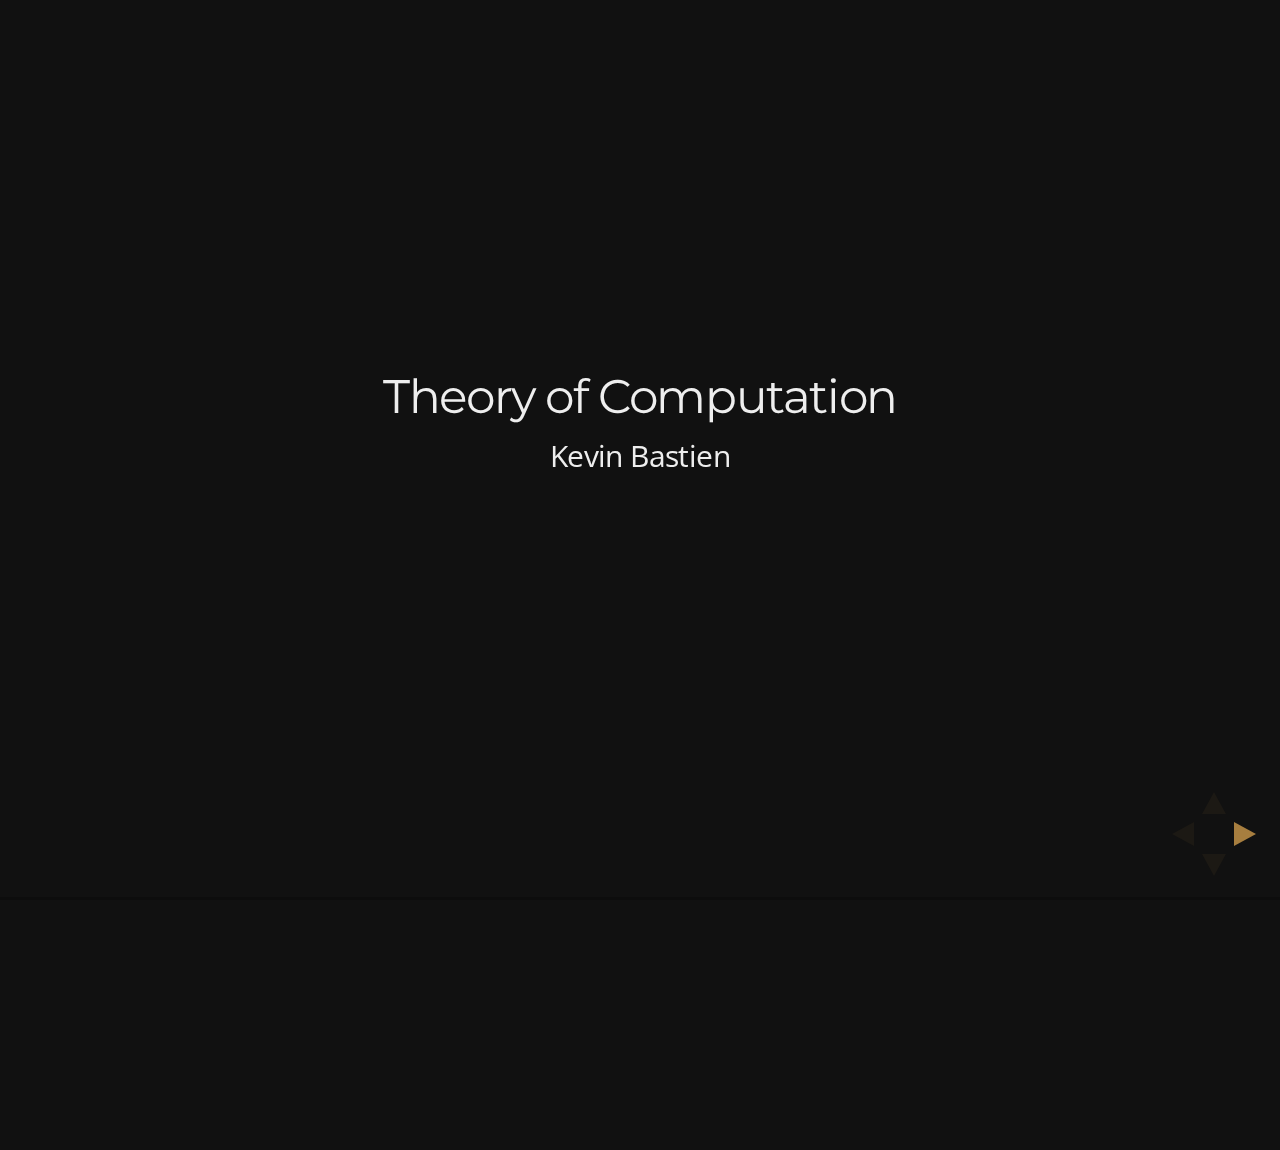
==== index.html @ c3281ff0 "added simple slides, still need to put in content" ====
<!DOCTYPE html>
<html lang="en">
<head>
<meta charset="utf-8">

<title>reveal.js - Math Plugin</title>

<meta name="viewport" content="width=device-width, initial-scale=1.0, maximum-scale=1.0, user-scalable=no">

<link rel="stylesheet" href="bower_components/reveal.js/css/reveal.min.css">
<link rel="stylesheet" href="bower_components/reveal.js/css/theme/night.css" id="theme">
</head>
<body>
  <div class="reveal">
      <div class="slides">
          <section>
            <h3>Theory of Computation</h3>
            <p>Kevin Bastien</p>

          </section>
          <section>
              <section>Showing a language is decidable with a Turing Machine.</section>
              <section>Step 1</section>
              <section>Step 2</section>
              <section>Step 3</section>
          </section>
          <section data-background="gif.gif">Thank you!</section>
      </div>
  </div>
  <script src="bower_components/reveal.js/lib/js/head.min.js"></script>
  <script src="bower_components/reveal.js/js/reveal.min.js"></script>

  <script>

  Reveal.initialize({
    history: true,
    transition: 'default',

    dependencies: [
      { src: 'bower_components/reveal.js/lib/js/classList.js' },
      { src: 'bower_components/reveal.js/plugin/math/math.js', async: true }
    ]
  });

  </script>
</body>
</html>
---- bower_components/reveal.js/css/theme/night.css ----
@import url(https://fonts.googleapis.com/css?family=Montserrat:700);
@import url(https://fonts.googleapis.com/css?family=Open+Sans:400,700,400italic,700italic);
/**
 * Black theme for reveal.js.
 *
 * Copyright (C) 2011-2012 Hakim El Hattab, http://hakim.se
 */
/*********************************************
 * GLOBAL STYLES
 *********************************************/
body {
  background: #111111;
  background-color: #111111; }

.reveal {
  font-family: "Open Sans", sans-serif;
  font-size: 30px;
  font-weight: normal;
  letter-spacing: -0.02em;
  color: #eeeeee; }

::selection {
  color: white;
  background: #e7ad52;
  text-shadow: none; }

/*********************************************
 * HEADERS
 *********************************************/
.reveal h1,
.reveal h2,
.reveal h3,
.reveal h4,
.reveal h5,
.reveal h6 {
  margin: 0 0 20px 0;
  color: #eeeeee;
  font-family: "Montserrat", Impact, sans-serif;
  line-height: 0.9em;
  letter-spacing: -0.03em;
  text-transform: none;
  text-shadow: none; }

.reveal h1 {
  text-shadow: 0px 0px 6px rgba(0, 0, 0, 0.2); }

/*********************************************
 * LINKS
 *********************************************/
.reveal a:not(.image) {
  color: #e7ad52;
  text-decoration: none;
  -webkit-transition: color .15s ease;
  -moz-transition: color .15s ease;
  -ms-transition: color .15s ease;
  -o-transition: color .15s ease;
  transition: color .15s ease; }

.reveal a:not(.image):hover {
  color: #f3d7ac;
  text-shadow: none;
  border: none; }

.reveal .roll span:after {
  color: #fff;
  background: #d08a1d; }

/*********************************************
 * IMAGES
 *********************************************/
.reveal section img {
  margin: 15px 0px;
  background: rgba(255, 255, 255, 0.12);
  border: 4px solid #eeeeee;
  box-shadow: 0 0 10px rgba(0, 0, 0, 0.15);
  -webkit-transition: all .2s linear;
  -moz-transition: all .2s linear;
  -ms-transition: all .2s linear;
  -o-transition: all .2s linear;
  transition: all .2s linear; }

.reveal a:hover img {
  background: rgba(255, 255, 255, 0.2);
  border-color: #e7ad52;
  box-shadow: 0 0 20px rgba(0, 0, 0, 0.55); }

/*********************************************
 * NAVIGATION CONTROLS
 *********************************************/
.reveal .controls div.navigate-left,
.reveal .controls div.navigate-left.enabled {
  border-right-color: #e7ad52; }

.reveal .controls div.navigate-right,
.reveal .controls div.navigate-right.enabled {
  border-left-color: #e7ad52; }

.reveal .controls div.navigate-up,
.reveal .controls div.navigate-up.enabled {
  border-bottom-color: #e7ad52; }

.reveal .controls div.navigate-down,
.reveal .controls div.navigate-down.enabled {
  border-top-color: #e7ad52; }

.reveal .controls div.navigate-left.enabled:hover {
  border-right-color: #f3d7ac; }

.reveal .controls div.navigate-right.enabled:hover {
  border-left-color: #f3d7ac; }

.reveal .controls div.navigate-up.enabled:hover {
  border-bottom-color: #f3d7ac; }

.reveal .controls div.navigate-down.enabled:hover {
  border-top-color: #f3d7ac; }

/*********************************************
 * PROGRESS BAR
 *********************************************/
.reveal .progress {
  background: rgba(0, 0, 0, 0.2); }

.reveal .progress span {
  background: #e7ad52;
  -webkit-transition: width 800ms cubic-bezier(0.26, 0.86, 0.44, 0.985);
  -moz-transition: width 800ms cubic-bezier(0.26, 0.86, 0.44, 0.985);
  -ms-transition: width 800ms cubic-bezier(0.26, 0.86, 0.44, 0.985);
  -o-transition: width 800ms cubic-bezier(0.26, 0.86, 0.44, 0.985);
  transition: width 800ms cubic-bezier(0.26, 0.86, 0.44, 0.985); }

/*********************************************
 * SLIDE NUMBER
 *********************************************/
.reveal .slide-number {
  color: #e7ad52; }
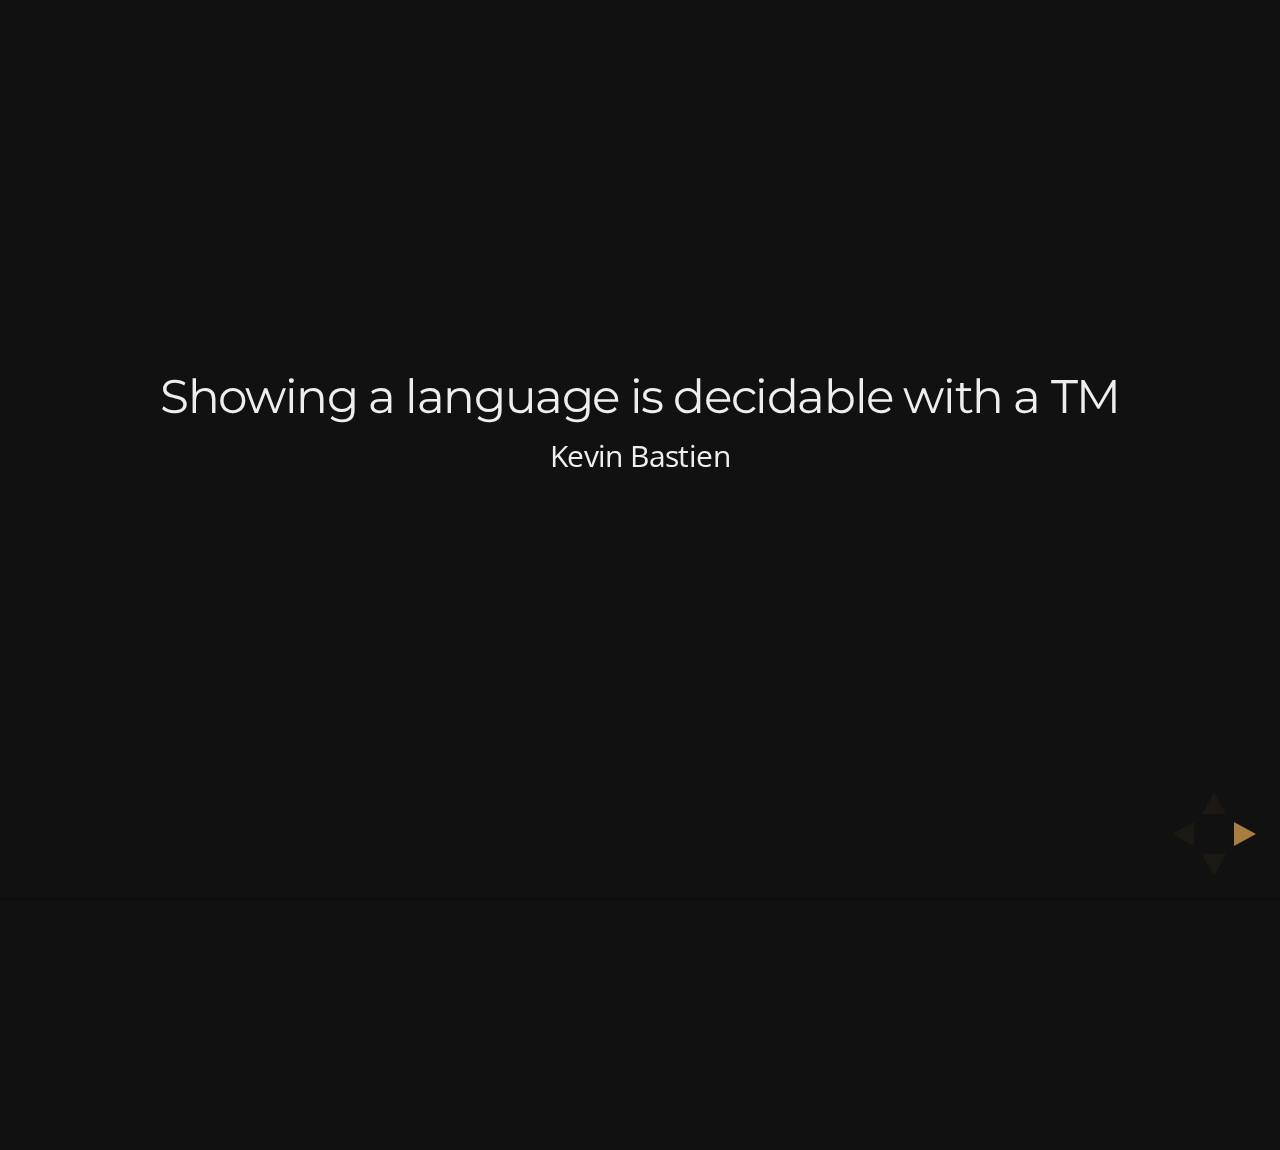
==== commit 77d70706: "Added align left styling, and content is up to date" ====
--- a/index.html
+++ b/index.html
@@ -3,28 +3,73 @@
 <head>
 <meta charset="utf-8">
 
-<title>reveal.js - Math Plugin</title>
+<title>Theory of Computation</title>
 
 <meta name="viewport" content="width=device-width, initial-scale=1.0, maximum-scale=1.0, user-scalable=no">
 
+<link rel="stylesheet" href="styles.css">
 <link rel="stylesheet" href="bower_components/reveal.js/css/reveal.min.css">
 <link rel="stylesheet" href="bower_components/reveal.js/css/theme/night.css" id="theme">
 </head>
 <body>
   <div class="reveal">
       <div class="slides">
+          <!-- Slide 1 -->
           <section>
-            <h3>Theory of Computation</h3>
+            <h3>Showing a language is decidable with a TM</h3>
             <p>Kevin Bastien</p>
+          </section>
+          <section>
+              
+              <!-- Slide 2 -->
+              <section>
+                <h3>Rules</h3>
+                <p>Language L is decidable if there exists a TM M s.t. for all strings w:</p>
+                <ul>
+                  <li>If w &#8712 L, M enters q<sub>accept</sub></li>
+                  <li>If w &#8713 L, M enters q<sub>reject</sub></li>
+                </ul>
+              </section>
+
+              <!-- Slide 3 -->
+              <section>
+                <h3>Recall</h3>
+                  <p>You may use these other proven decidable languages in your TM:</p>
+                  <ul>
+                    <li>A<sub>DFA</sub>= {&#60D,w&#62 | a DFA that accepts w}</li>
+                    <li>A<sub>NFA</sub>= {&#60N,w&#62 | N is a NFA that accepts w}</li>
+                    <li>E<sub>DFA</sub>= {&#60D&#62 | D is a DFA and L(D) is empty}</li>
+                    <li>EQ<sub>DFA</sub>= {&#60A,B&#62 | A and B are DFA's and L(A)=L(B)}</li>
+                    <li>A<sub>CFG</sub>= {&#60G,w&#62 | G is a CFG that generates w}</li>
+                    <li>E<sub>CFG</sub>= {&#60G&#62 | G is a CFG and L(G) is empty}</li>
+                  </ul>
+              </section>
+
+              <!-- Slide 4 -->
+              <section>
+                <h3>Example</h3>
+                <p><code>Consider B = {&#60P&#62 | P is a PDA with &#931 = {a,b} and P does not accept any strings with an odd number of a's} </code></p>
+              </section>
+              
+              <!-- Slide 5 -->
+              <section>
+                <h3>Proof</h3>
+                <p>We know that Context Free Languages are closed under intersection with regular languages</p>
+                <p class="proof">Construct a Turing Machine M to decide B as follows:</p>
+                <p class="proof">On input &#60P&#62:</p>
+                <ol class="proof">
+                  <li>Check that &#60P&#62 is in the proper form of a PDA. If not, reject.</li>
+                  <li>Create a DFA D that: accepts any strings w/ an odd # of a's.</li>
+                  <li>Create a PDA E that has the same language as B.</li>
+                  <li>Create a PDA F where L(F) = L(D) &#8745 L(E).</li>
+                  <li>Convert F to CFG G</li>
+                  <li>Run E<sub>CFG</sub> A on G.</li>
+                </ol>
+                <p class="proof">If A accepts, accept for B. Otherwise, reject.</p>
+              </section>
 
           </section>
-          <section>
-              <section>Showing a language is decidable with a Turing Machine.</section>
-              <section>Step 1</section>
-              <section>Step 2</section>
-              <section>Step 3</section>
-          </section>
-          <section data-background="gif.gif">Thank you!</section>
+          <section data-background="gif.gif"><h2>Thank you!</h2></section>
       </div>
   </div>
   <script src="bower_components/reveal.js/lib/js/head.min.js"></script>
